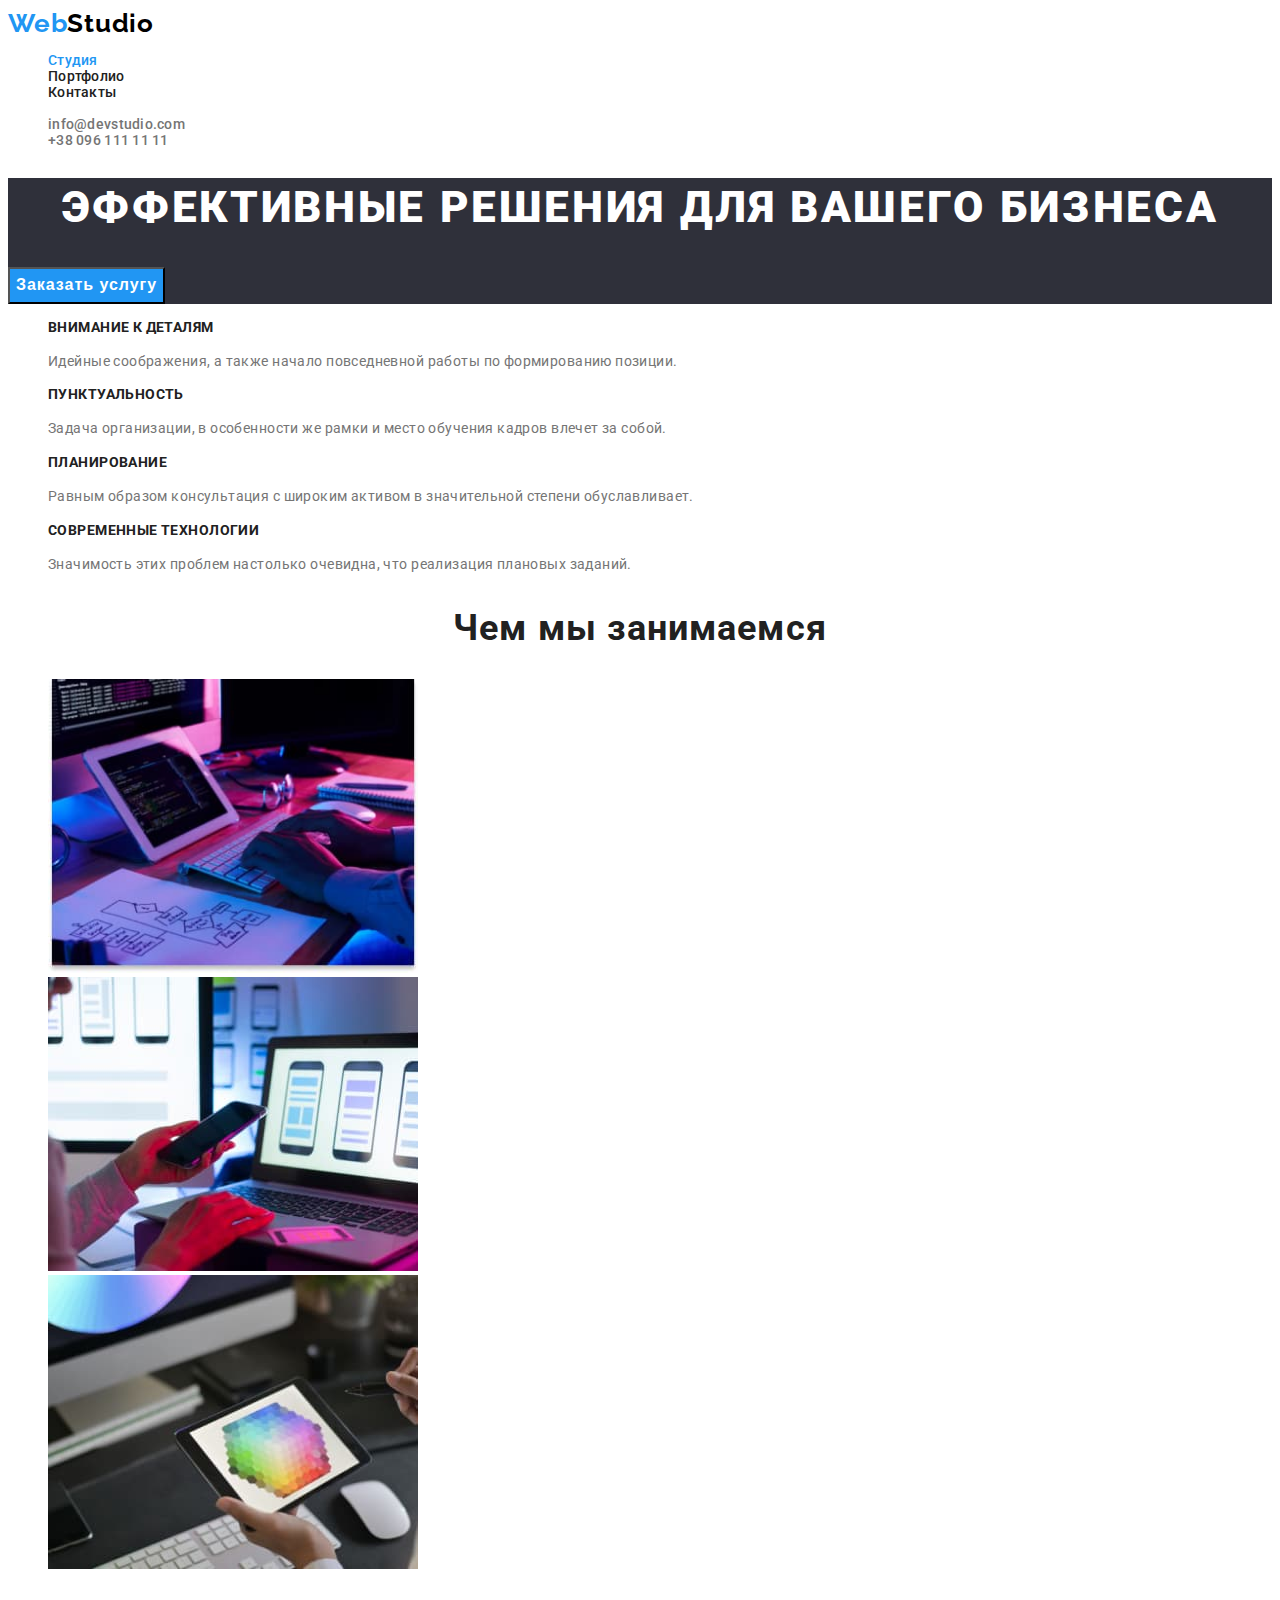
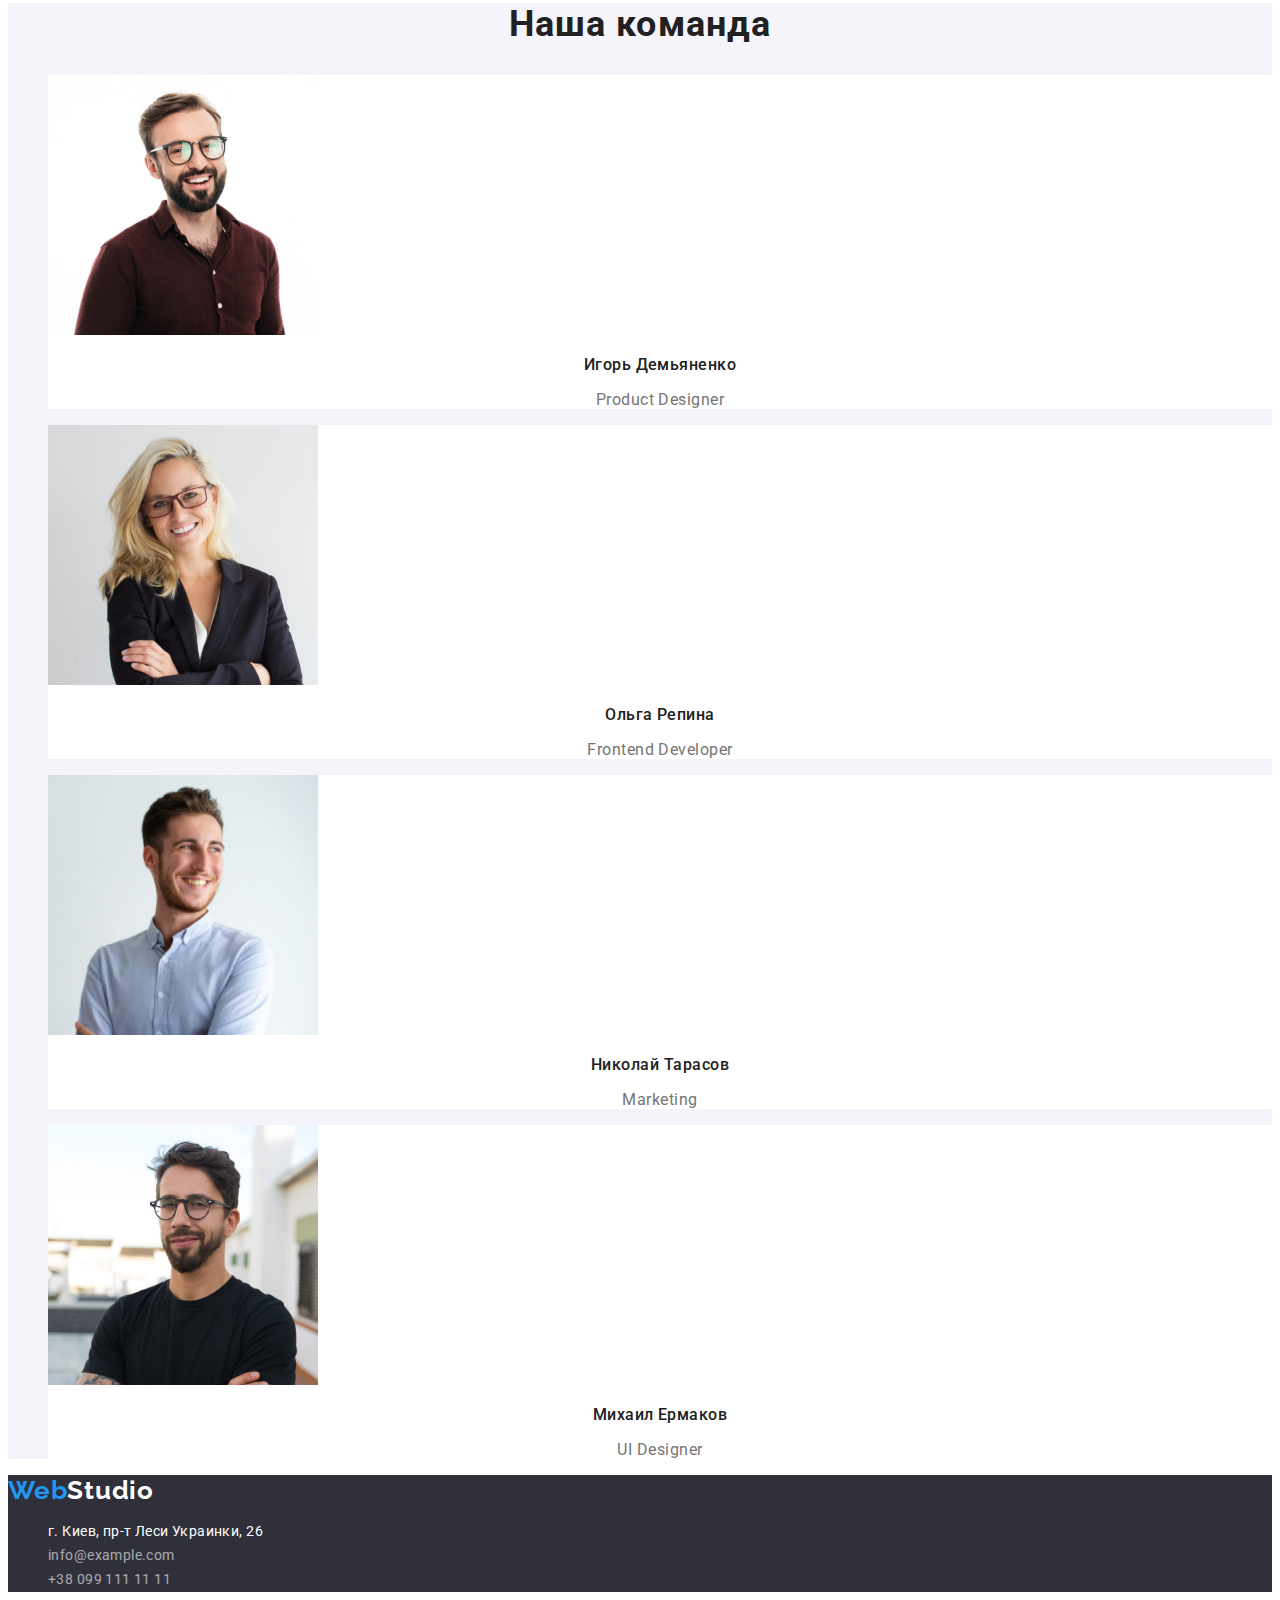
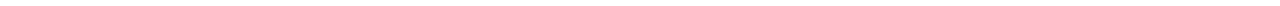
==== index.html @ 46d70cec "add hw-2" ====
<!DOCTYPE html>
<html lang="ru">
  <head>
    <meta charset="UTF-8" />
    <meta http-equiv="X-UA-Compatible" content="IE=edge" />
    <meta name="viewport" content="width=device-width, initial-scale=1.0" />
    <title>Studio-Main</title>
    <link rel="preconnect" href="https://fonts.googleapis.com" />
    <link rel="preconnect" href="https://fonts.gstatic.com" crossorigin />
    <link
      href="https://fonts.googleapis.com/css2?family=Raleway:wght@700&family=Roboto:wght@400;500;700;900&display=swap"
      rel="stylesheet"
    />
    <link rel="stylesheet" href="./CSS/styles.css" />
  </head>

  <body class="main-body">
    <!-- ===HEADER=== -->
    <header class="header">
      <a id="WebStudio" href="#WebStudio" lang="en" class="logo link">
        Web<span class="h-logo-s">Studio</span>
      </a>
      <nav class="navigation">
        <ul class="nav-list list">
          <li>
            <a class="nav-list-item current link" href="./index.html">Студия</a>
          </li>
          <li>
            <a class="nav-list-item link" href="./portfolio.html">Портфолио</a>
          </li>
          <li>
            <a class="nav-list-item link" href="./contacts.html">Контакты</a>
          </li>
        </ul>
      </nav>
      <ul class="header-contacts list">
        <li class="header-contacts-list">
          <a
            class="header-contacts-list-item link"
            href="mailto:info@devstudio.com"
            >info@devstudio.com</a
          >
        </li>
        <li class="header-contacts-list">
          <a class="header-contacts-list-item link" href="tel:+380961111111"
            >+38 096 111 11 11</a
          >
        </li>
      </ul>
    </header>

    <!-- ===MAIN=== -->
    <main class="main">
      <!-- MAIN - SECTION-1 "hero" -->
      <section class="hero">
        <h1 class="hero-title">Эффективные решения для вашего бизнеса</h1>
        <button class="hero-btn" type="button">Заказать услугу</button>
      </section>

      <!-- MAIN - SECTION-2 "activity" (DIV-1, DIV-2) -->
      <section class="activity">
        <!--Характерные черты компании-->
        <!-- DIV-1 - "description" -->
        <div class="description">
          <h2 class="desc-title visually-hidden">Ориентиры компании</h2>
          <ul class="desc-list list">
            <li class="desc-list-item">
              <h3 class="desc-item-title">Внимание к деталям</h3>
              <p class="desc-item-text">
                Идейные соображения, а также начало повседневной работы по
                формированию позиции.
              </p>
            </li>
            <li class="desc-list-item">
              <h3 class="desc-item-title">Пунктуальность</h3>
              <p class="desc-item-text">
                Задача организации, в особенности же рамки и место обучения
                кадров влечет за собой.
              </p>
            </li>
            <li class="desc-list-item">
              <h3 class="desc-item-title">Планирование</h3>
              <p class="desc-item-text">
                Равным образом консультация с широким активом в значительной
                степени обуславливает.
              </p>
            </li>
            <li class="desc-list-item">
              <h3 class="desc-item-title">Современные технологии</h3>
              <p class="desc-item-text">
                Значимость этих проблем настолько очевидна, что реализация
                плановых заданий.
              </p>
            </li>
          </ul>
        </div>

        <!-- DIV-2 - "workspace" -->
        <div class="workspace">
          <h2 class="workspace-staff-title">Чем мы занимаемся</h2>
          <ul class="work-title-list list">
            <li class="work-list-item">
              <img
                class="work-item-img"
                src="./images/what-we-doing/box-1.jpg"
                alt="what-we-doing"
                width="370"
                height="294"
              />
            </li>
            <li class="work-list-item">
              <img
                class="work-item-img"
                src="./images/what-we-doing/box-2.jpg"
                alt="what-we-doing"
                width="370"
                height="294"
              />
            </li>
            <li class="work-list-item">
              <img
                class="work-item-img"
                src="./images/what-we-doing/box-3.jpg"
                alt="what-we-doing"
                width="370"
                height="294"
              />
            </li>
          </ul>
        </div>
      </section>

      <!-- MAIN - SECTION-3 "staff" -->
      <section class="staff">
        <h2 class="workspace-staff-title">Наша команда</h2>
        <ul class="staff-list list">
          <li class="staff-list-person">
            <img
              class="staff-person-foto"
              src="./images/our-team/1-igor.jpg"
              alt="Игорь Демьяненко"
              width="270"
              height="260"
            />
            <h3 class="staff-person-name">Игорь Демьяненко</h3>
            <p lang="en" class="staff-person-position">Product Designer</p>
          </li>
          <li class="staff-list-person">
            <img
              class="staff-person-foto"
              src="./images/our-team/2-olga.jpg"
              alt="Ольга Репина"
              width="270"
              height="260"
            />
            <h3 class="staff-person-name">Ольга Репина</h3>
            <p lang="en" class="staff-person-position">Frontend Developer</p>
          </li>
          <li class="staff-list-person">
            <img
              class="staff-person-foto"
              src="./images/our-team/3-nikolai.jpg"
              alt="Николай Тарасов"
              width="270"
              height="260"
            />
            <h3 class="staff-person-name">Николай Тарасов</h3>
            <p lang="en" class="staff-person-position">Marketing</p>
          </li>
          <li class="staff-list-person">
            <img
              class="staff-person-foto"
              src="./images/our-team/4-michael.jpg"
              alt="Михаил Ермаков"
              width="270"
              height="260"
            />
            <h3 class="staff-person-name">Михаил Ермаков</h3>
            <p lang="en" class="staff-person-position">UI Designer</p>
          </li>
        </ul>
      </section>
    </main>

    <!-- ===FOOTER=== -->
    <footer class="footer">
      <a href="#WebStudio" lang="en" class="logo link">
        Web<span class="f-logo-s">Studio</span>
      </a>
      <ul class="footer-list list">
        <li class="footer-list-item">
          <address class="address">
            <a
              class="address-link link"
              href="https://goo.gl/maps/XaURiA1SZvXJjhPf8"
              target="_blank"
              rel="noopener noreferrer"
              >г. Киев, пр-т Леси Украинки, 26
            </a>
          </address>
        </li>
        <li class="footer-list-item">
          <a
            class="footer-list-item-link link"
            href="mailto:info@example.com"
            target="_blank"
            rel="noopener noreferrer"
            >info@example.com
          </a>
        </li>
        <li class="footer-list-item">
          <a
            class="footer-list-item-link link"
            href="tel:+380991111111"
            target="_blank"
            rel="noopener noreferrer"
            >+38 099 111 11 11
          </a>
        </li>
      </ul>
    </footer>
  </body>
</html>
---- CSS/styles.css ----
/* CSS rules to specify families
font-family: 'Raleway', sans-serif;
font-family: 'Roboto', sans-serif; */

:root {
  --accent-color: #2196f3;
  --main-text-color: #212121;
  --secondary-text-color: #757575;
  --header-logo-sec-color: #000000;
  --footer-logo-sec-color: #ffffff;
  --background-color-light: #ffffff;
  --secondary-bg-color-light: #f5f4fa;
  --secondary-bg-color-dark: #2f303a;
  --hero-btn-hover-color: #188ce8;
  --hero-text-color: #ffffff;
  --portfolio-btn-active-color: #ffffff;
  --adress-color: #ffffff;
  --footer-link-color: rgba(255, 255, 255, 0.6);
}

.visually-hidden {
  /* Main - Характерные черты компании */
  /* Portfolio - Projects List */
  position: fixed;
  transform: scale(0);
}
.list {
  list-style: none;
}
.link {
  text-decoration: none;
}

/* === START COMPONENTS=== */

.logo {
  /* Logo used to header and footer */
  font-family: "Raleway", sans-serif;
  font-weight: 700;
  font-size: 26px;
  line-height: 1.19;
  letter-spacing: 0.03em;
  color: var(--accent-color);
}
.h-logo-s {
  color: var(--header-logo-sec-color);
}
.navigation,
.header-contacts-list {
  font-weight: 500;
  font-size: 14px;
  line-height: 1.14;
  letter-spacing: 0.02em;
}
/* === END COMPONENTS=== */

.main-body {
  font-family: "Roboto", sans-serif;
  color: var(--main-text-color);
}

/* ===HEADER=== */
.header {
  background-color: var(--background-color-light);
}

.nav-list {
}
.nav-list-item {
  color: inherit;
}
.nav-list-item:hover,
.nav-list-item:focus {
  color: var(--accent-color);
}
.nav-list .nav-list-item.current {
  color: var(--accent-color);
}

.header-contacts {
}
.header-contacts-list-item {
  color: var(--secondary-text-color);
}
.header-contacts-list-item:hover,
.header-contacts-list-item:focus {
  color: var(--accent-color);
}
/* ===HEADER END=== */

/* ===MAIN=== */
/* MAIN - SECTION-1 "hero" */
.main {
}
.hero {
  background-color: var(--secondary-bg-color-dark);
}
.hero-title {
  font-weight: 900;
  font-size: 44px;
  line-height: 1.36;
  text-align: center;
  letter-spacing: 0.06em;
  text-transform: uppercase;
  color: var(--hero-text-color);
}
.hero-btn {
  background-color: var(--accent-color);
  font-weight: 700;
  font-size: 16px;
  line-height: 1.88;
  letter-spacing: 0.06em;
  cursor: pointer;
  color: var(--hero-text-color);
}
.hero-btn:hover,
.hero-btn:focus {
  background-color: var(--hero-btn-hover-color);
}

/* MAIN - SECTION-2 "activity" (DIV-1, DIV-2) */
/* DIV-1 - "description" */
.activity {
}
.description {
}
.desc-title {
}
.desc-list {
}
.desc-list-item {
}
.desc-item-title {
  font-weight: 700;
  font-size: 14px;
  line-height: 1.14;
  letter-spacing: 0.03em;
  text-transform: uppercase;
}
.desc-item-text {
  font-weight: 400;
  font-size: 14px;
  line-height: 1.71;
  letter-spacing: 0.03em;
  color: var(--secondary-text-color);
}

/* DIV-2 - "workspace" */
.workspace {
}
.workspace-staff-title {
  font-weight: 700;
  font-size: 36px;
  line-height: 1.17;
  text-align: center;
  letter-spacing: 0.03em;
}
.work-title-list {
}
.work-list-item {
}
.work-item-img {
}

/* MAIN - SECTION-3 "staff" */
.staff {
  background: var(--secondary-bg-color-light);
}
.staff-list {
}
.staff-list-person {
  background-color: var(--background-color-light);
}
.staff-person-foto {
}
.staff-person-name {
  font-weight: 500;
  font-size: 16px;
  line-height: 1.19;
  text-align: center;
  letter-spacing: 0.03em;
}
.staff-person-position {
  font-weight: 400;
  font-size: 16px;
  line-height: 1.19;
  text-align: center;
  letter-spacing: 0.03em;
  color: var(--secondary-text-color);
}
/* ===MAIN END=== */

/* =====PORTFOLIO-MAIN (H1 + SECTION)===== */
.port-main {
}

/* ====SECTION "port-projects" (UL-1 + UL-2)==== */
.port-projects {
}
/* ===H1 - hidden=== */
.port-prj-title {
}

/* ==UL-1 "prj-type"== */
.port-prj-type {
}
.port-type-item {
}
.port-item-btn {
  font-family: inherit;
  background-color: var(--secondary-bg-color-light);
  font-weight: 500;
  font-size: 16px;
  line-height: 1.63;
  letter-spacing: 0.03em;
  cursor: pointer;
}
.port-item-btn:hover,
.port-item-btn:focus {
  background-color: var(--accent-color);
  color: var(--portfolio-btn-active-color);
}

/* ==UL-2 "prj-list"== */
.port-prj-list {
}
.port-list-item {
}
.port-item-img {
}
.port-item-title {
  font-weight: 700;
  font-size: 18px;
  line-height: 2;
  letter-spacing: 0.06em;
}
.port-item-type {
  font-weight: 400;
  font-size: 16px;
  line-height: 1.88;
  letter-spacing: 0.03em;
  color: var(--secondary-text-color);
}
/* =====PORTFOLIO-MAIN END (H1 + SECTION)===== */

/* ===FOOTER=== */
.footer {
  background-color: var(--secondary-bg-color-dark);
}
.f-logo-s {
  color: var(--footer-logo-sec-color);
}
.footer-list {
  font-weight: 400;
  font-size: 14px;
  line-height: 1.71;
  letter-spacing: 0.03em;
}
.footer-list-item {
}
.address {
  font-style: normal;
}
.address-link {
  color: var(--adress-color);
}
.address-link:hover,
.address-link:focus {
  color: var(--accent-color);
}
.footer-list-item-link {
  color: var(--footer-link-color);
}
.footer-list-item-link:hover,
.footer-list-item-link:focus {
  color: var(--accent-color);
}
/* ===FOOTER END=== */
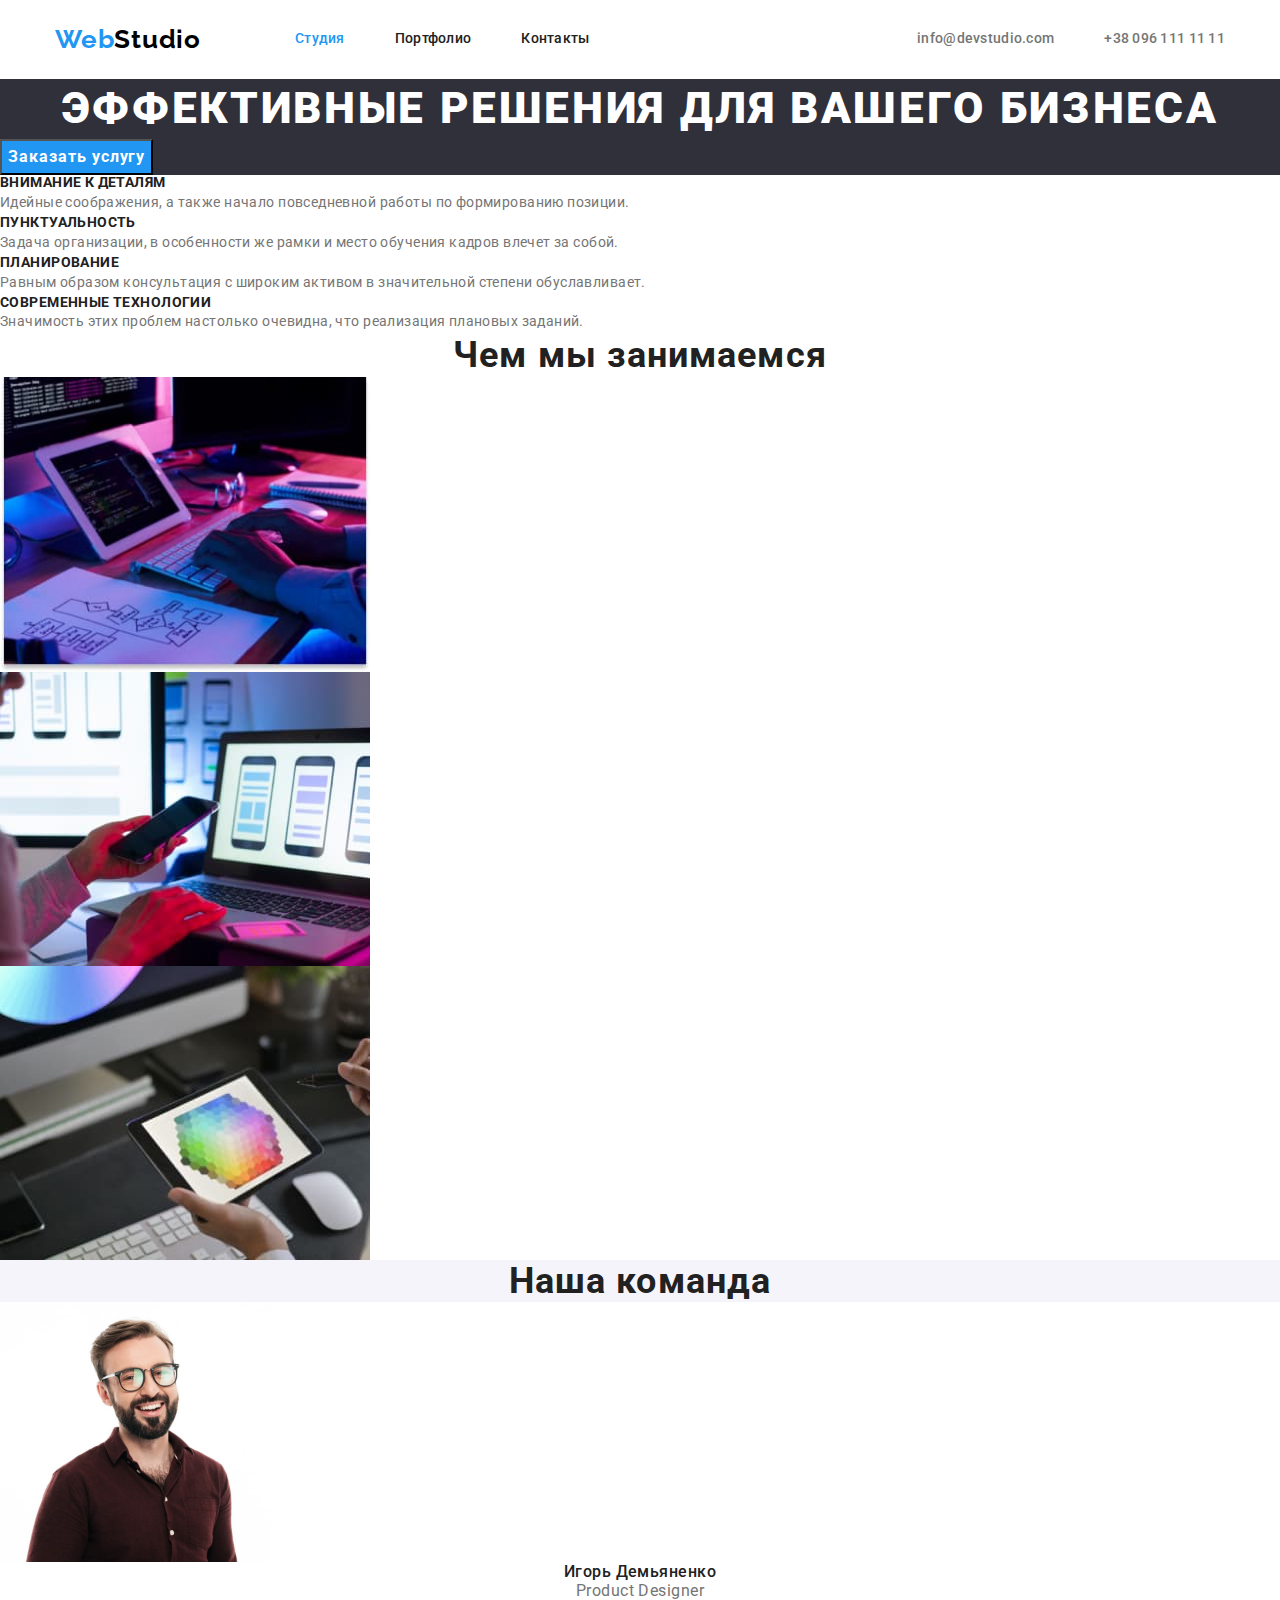
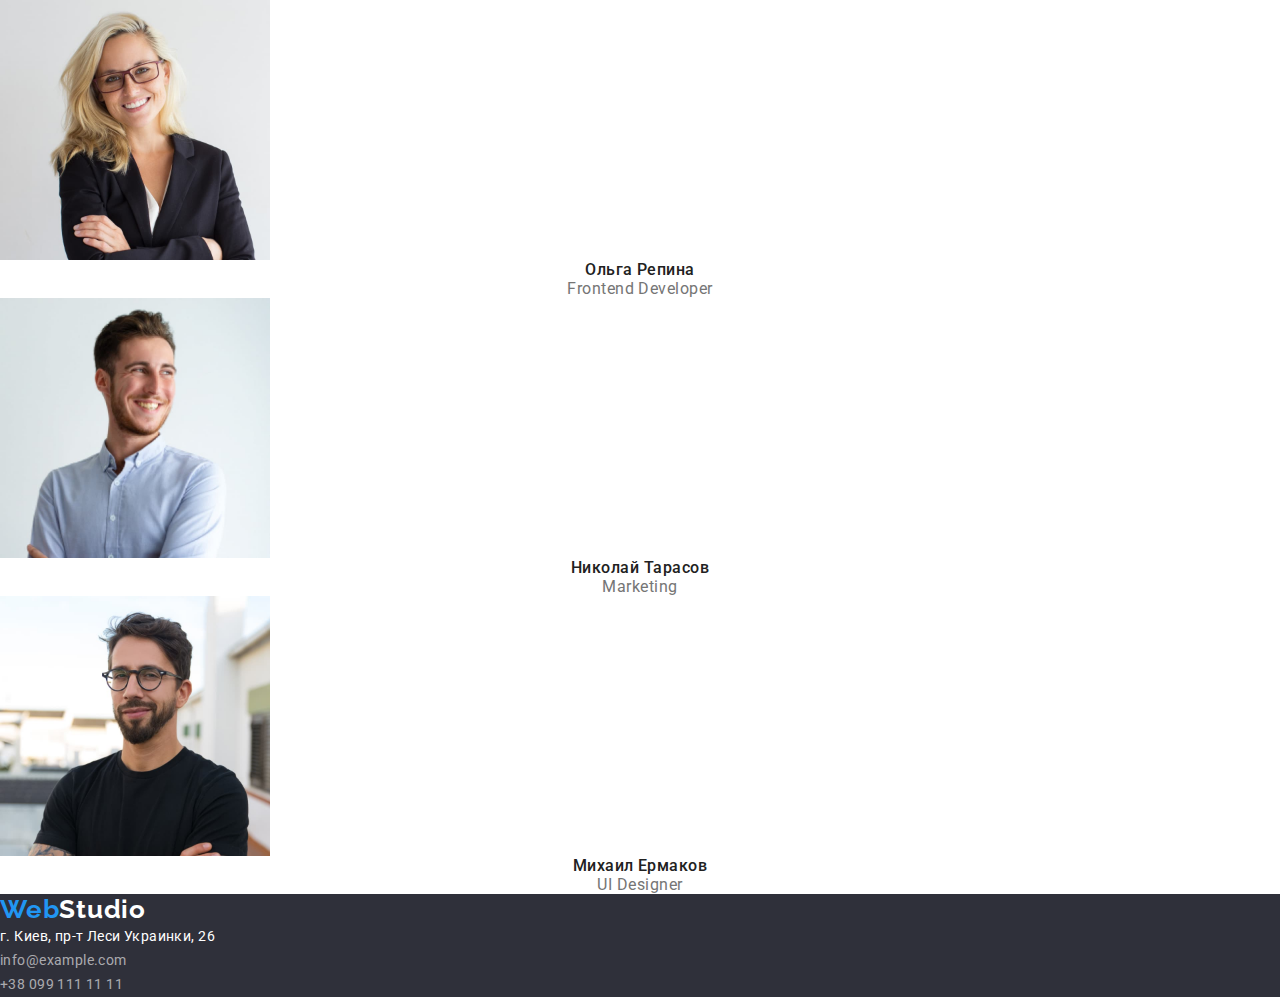
==== commit 3725aaf7: "add header positioning" ====
--- a/index.html
+++ b/index.html
@@ -5,48 +5,61 @@
     <meta http-equiv="X-UA-Compatible" content="IE=edge" />
     <meta name="viewport" content="width=device-width, initial-scale=1.0" />
     <title>Studio-Main</title>
+    <!-- Google Fonts -->
     <link rel="preconnect" href="https://fonts.googleapis.com" />
     <link rel="preconnect" href="https://fonts.gstatic.com" crossorigin />
     <link
       href="https://fonts.googleapis.com/css2?family=Raleway:wght@700&family=Roboto:wght@400;500;700;900&display=swap"
       rel="stylesheet"
     />
+    <!-- Modern Normalize -->
+    <link
+      rel="stylesheet"
+      href="https://cdn.jsdelivr.net/npm/modern-normalize@1.1.0/modern-normalize.min.css"
+    />
+    <!-- Styles CSS -->
     <link rel="stylesheet" href="./CSS/styles.css" />
   </head>
 
   <body class="main-body">
     <!-- ===HEADER=== -->
     <header class="header">
-      <a id="WebStudio" href="#WebStudio" lang="en" class="logo link">
-        Web<span class="h-logo-s">Studio</span>
-      </a>
-      <nav class="navigation">
-        <ul class="nav-list list">
-          <li>
-            <a class="nav-list-item current link" href="./index.html">Студия</a>
-          </li>
-          <li>
-            <a class="nav-list-item link" href="./portfolio.html">Портфолио</a>
-          </li>
-          <li>
-            <a class="nav-list-item link" href="./contacts.html">Контакты</a>
+      <div class="container hdr-container">
+        <a id="WebStudio" href="#WebStudio" lang="en" class="logo link">
+          Web<span class="h-logo-s">Studio</span>
+        </a>
+        <nav class="navigation">
+          <ul class="nav-list hdr-container list">
+            <li class="nav-list-item">
+              <a class="nav-list-link current link" href="./index.html"
+                >Студия</a
+              >
+            </li>
+            <li class="nav-list-item">
+              <a class="nav-list-link link" href="./portfolio.html"
+                >Портфолио</a
+              >
+            </li>
+            <li class="nav-list-item">
+              <a class="nav-list-link link" href="./contacts.html">Контакты</a>
+            </li>
+          </ul>
+        </nav>
+        <ul class="header-contacts hdr-container list">
+          <li class="header-contacts-list">
+            <a
+              class="header-contacts-list-item link"
+              href="mailto:info@devstudio.com"
+              >info@devstudio.com</a
+            >
+          </li>
+          <li class="header-contacts-list">
+            <a class="header-contacts-list-item link" href="tel:+380961111111"
+              >+38 096 111 11 11</a
+            >
           </li>
         </ul>
-      </nav>
-      <ul class="header-contacts list">
-        <li class="header-contacts-list">
-          <a
-            class="header-contacts-list-item link"
-            href="mailto:info@devstudio.com"
-            >info@devstudio.com</a
-          >
-        </li>
-        <li class="header-contacts-list">
-          <a class="header-contacts-list-item link" href="tel:+380961111111"
-            >+38 096 111 11 11</a
-          >
-        </li>
-      </ul>
+      </div>
     </header>
 
     <!-- ===MAIN=== -->
--- a/CSS/styles.css
+++ b/CSS/styles.css
@@ -18,6 +18,28 @@
   --footer-link-color: rgba(255, 255, 255, 0.6);
 }
 
+h1,
+h2,
+h3,
+h4,
+h5,
+h6,
+p {
+  margin-top: 0;
+  margin-bottom: 0;
+}
+ul,
+ol {
+  margin-top: 0;
+  margin-bottom: 0;
+  padding-left: 0;
+}
+img {
+  display: block;
+  max-width: 100%;
+  height: auto;
+}
+
 .visually-hidden {
   /* Main - Характерные черты компании */
   /* Portfolio - Projects List */
@@ -30,7 +52,17 @@
 .link {
   text-decoration: none;
 }
-
+.container {
+  width: 1200px;
+  margin-left: auto;
+  padding-left: 15px;
+  margin-right: auto;
+  padding-right: 15px;
+}
+
+.outline {
+  outline: 2px solid tomato;
+}
 /* === START COMPONENTS=== */
 
 .logo {
@@ -61,24 +93,41 @@
 
 /* ===HEADER=== */
 .header {
+  padding-top: 24px;
+  padding-bottom: 24px;
   background-color: var(--background-color-light);
 }
 
+.hdr-container {
+  display: flex;
+  align-items: center;
+}
+.navigation {
+  margin-left: 94px;
+}
 .nav-list {
 }
-.nav-list-item {
+.nav-list-item:not(:first-child) {
+  margin-left: 50px;
+}
+.nav-list-link {
   color: inherit;
 }
-.nav-list-item:hover,
-.nav-list-item:focus {
-  color: var(--accent-color);
-}
-.nav-list .nav-list-item.current {
+.nav-list-link:hover,
+.nav-list-link:focus {
+  color: var(--accent-color);
+}
+.nav-list .nav-list-link.current {
   color: var(--accent-color);
 }
 
 .header-contacts {
-}
+  margin-left: auto;
+}
+.header-contacts-list:not(:first-child) {
+  margin-left: 50px;
+}
+
 .header-contacts-list-item {
   color: var(--secondary-text-color);
 }
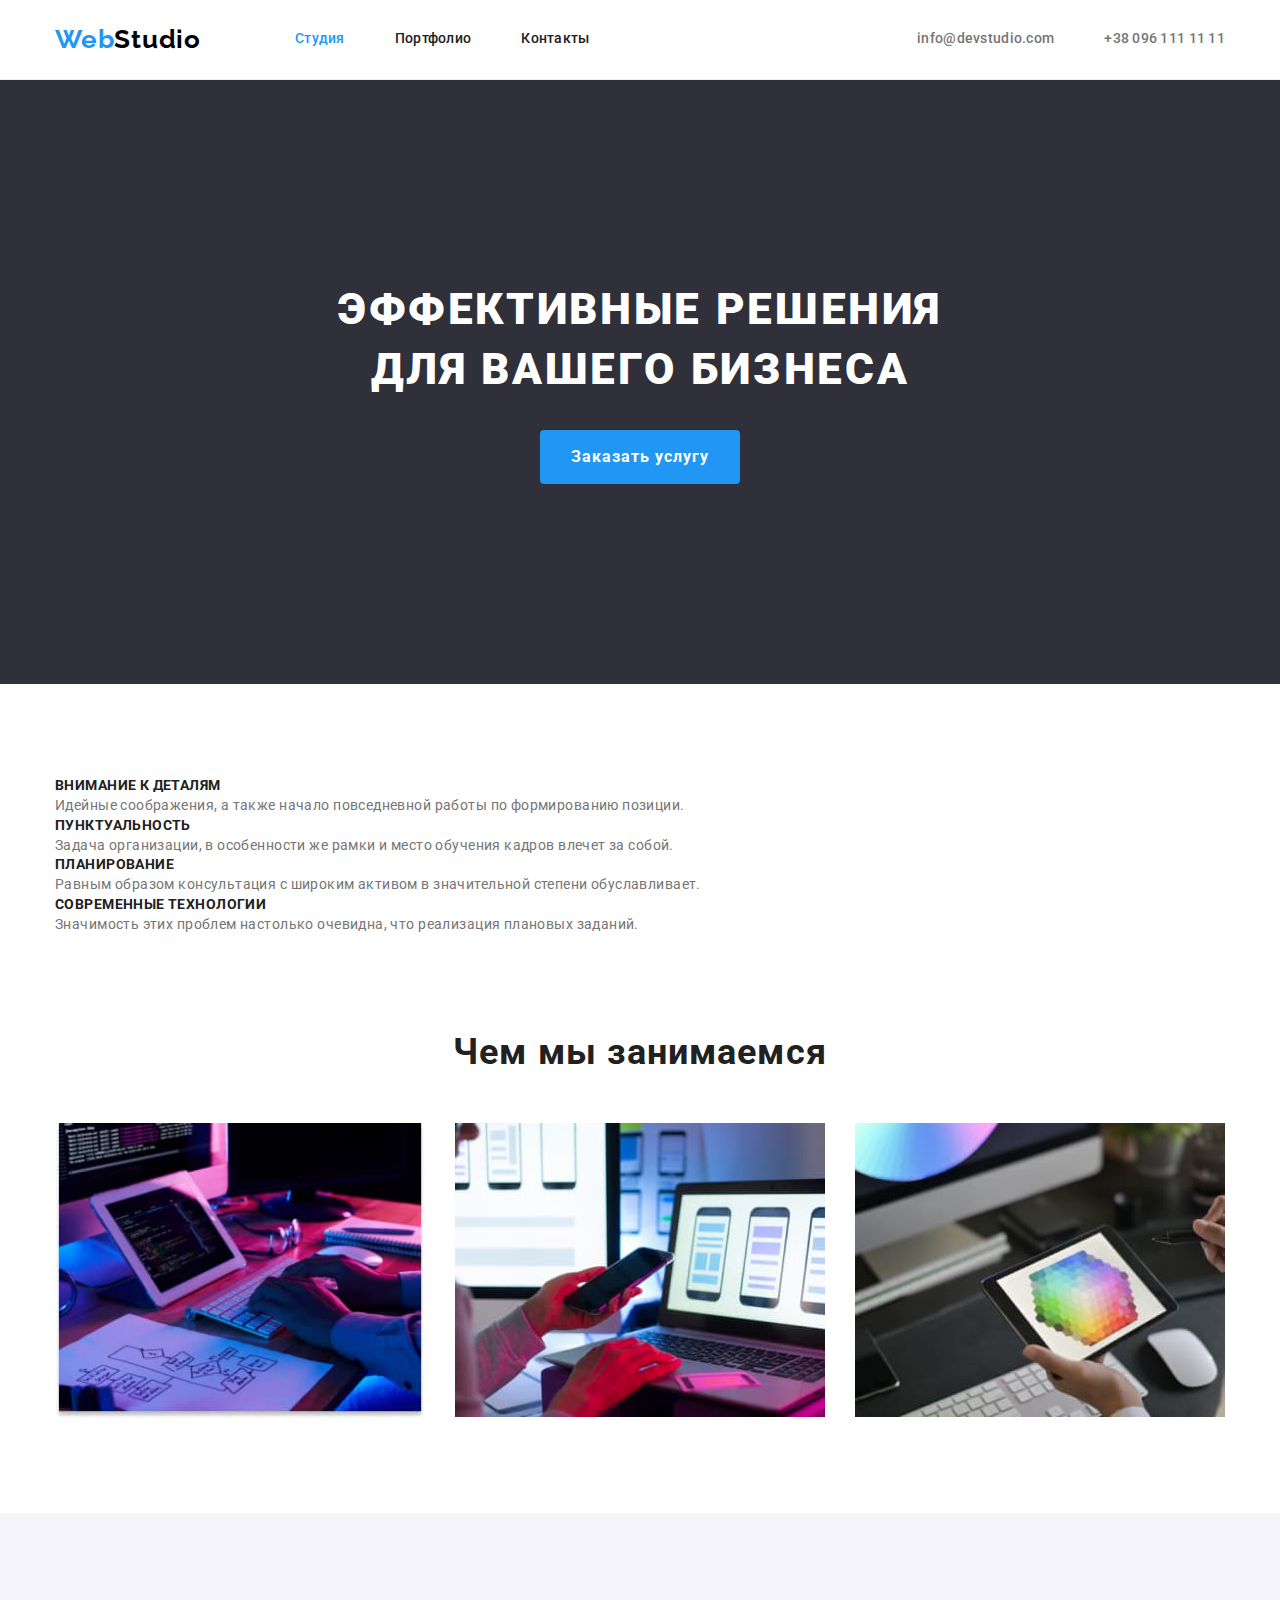
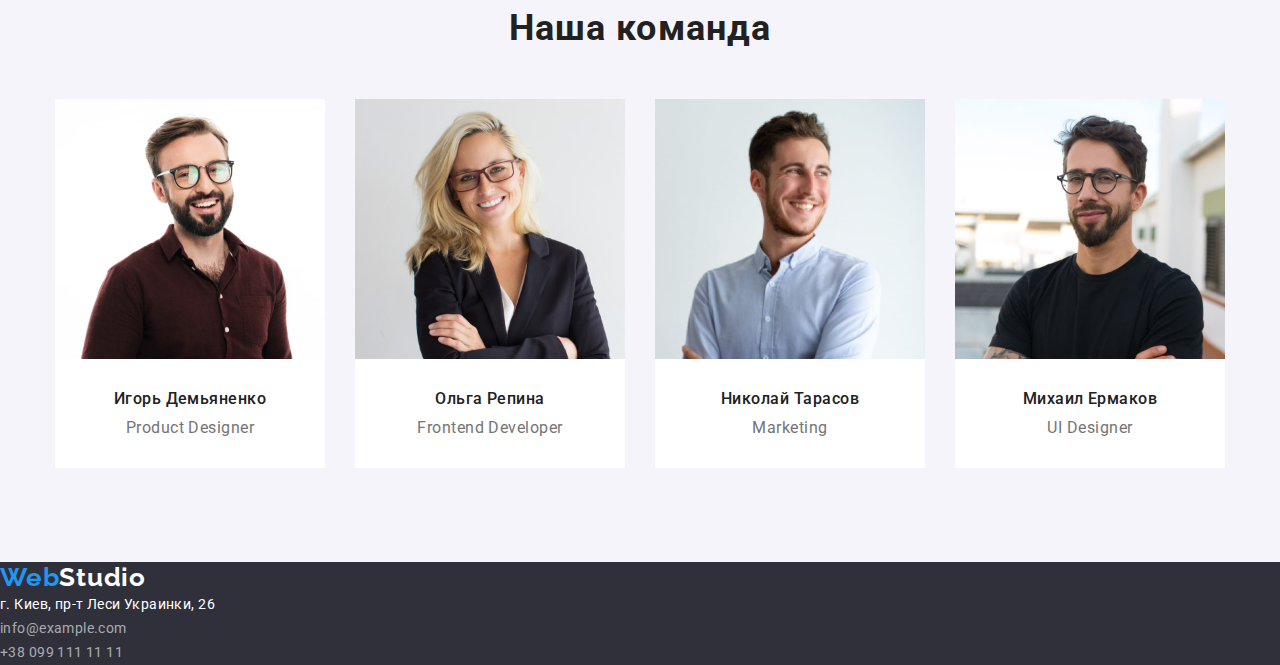
==== commit 441cd1d4: "fix hero + add workspace positioning" ====
--- a/index.html
+++ b/index.html
@@ -66,15 +66,18 @@
     <main class="main">
       <!-- MAIN - SECTION-1 "hero" -->
       <section class="hero">
-        <h1 class="hero-title">Эффективные решения для вашего бизнеса</h1>
+        <h1 class="hero-title">
+          Эффективные решения <br />
+          для вашего бизнеса
+        </h1>
         <button class="hero-btn" type="button">Заказать услугу</button>
       </section>
 
       <!-- MAIN - SECTION-2 "activity" (DIV-1, DIV-2) -->
-      <section class="activity">
+      <section class="activity section">
         <!--Характерные черты компании-->
         <!-- DIV-1 - "description" -->
-        <div class="description">
+        <div class="description container">
           <h2 class="desc-title visually-hidden">Ориентиры компании</h2>
           <ul class="desc-list list">
             <li class="desc-list-item">
@@ -109,8 +112,8 @@
         </div>
 
         <!-- DIV-2 - "workspace" -->
-        <div class="workspace">
-          <h2 class="workspace-staff-title">Чем мы занимаемся</h2>
+        <div class="workspace container">
+          <h2 class="workspace-title">Чем мы занимаемся</h2>
           <ul class="work-title-list list">
             <li class="work-list-item">
               <img
@@ -144,54 +147,66 @@
       </section>
 
       <!-- MAIN - SECTION-3 "staff" -->
-      <section class="staff">
-        <h2 class="workspace-staff-title">Наша команда</h2>
-        <ul class="staff-list list">
-          <li class="staff-list-person">
-            <img
-              class="staff-person-foto"
-              src="./images/our-team/1-igor.jpg"
-              alt="Игорь Демьяненко"
-              width="270"
-              height="260"
-            />
-            <h3 class="staff-person-name">Игорь Демьяненко</h3>
-            <p lang="en" class="staff-person-position">Product Designer</p>
-          </li>
-          <li class="staff-list-person">
-            <img
-              class="staff-person-foto"
-              src="./images/our-team/2-olga.jpg"
-              alt="Ольга Репина"
-              width="270"
-              height="260"
-            />
-            <h3 class="staff-person-name">Ольга Репина</h3>
-            <p lang="en" class="staff-person-position">Frontend Developer</p>
-          </li>
-          <li class="staff-list-person">
-            <img
-              class="staff-person-foto"
-              src="./images/our-team/3-nikolai.jpg"
-              alt="Николай Тарасов"
-              width="270"
-              height="260"
-            />
-            <h3 class="staff-person-name">Николай Тарасов</h3>
-            <p lang="en" class="staff-person-position">Marketing</p>
-          </li>
-          <li class="staff-list-person">
-            <img
-              class="staff-person-foto"
-              src="./images/our-team/4-michael.jpg"
-              alt="Михаил Ермаков"
-              width="270"
-              height="260"
-            />
-            <h3 class="staff-person-name">Михаил Ермаков</h3>
-            <p lang="en" class="staff-person-position">UI Designer</p>
-          </li>
-        </ul>
+      <section class="staff section">
+        <div class="container">
+          <h2 class="staff-title">Наша команда</h2>
+          <ul class="staff-list list">
+            <li class="staff-list-person">
+              <img
+                class="staff-person-foto"
+                src="./images/our-team/1-igor.jpg"
+                alt="Игорь Демьяненко"
+                width="270"
+                height="260"
+              />
+              <div class="staff-person-wrapper">
+                <h3 class="staff-person-name">Игорь Демьяненко</h3>
+                <p lang="en" class="staff-person-position">Product Designer</p>
+              </div>
+            </li>
+            <li class="staff-list-person">
+              <img
+                class="staff-person-foto"
+                src="./images/our-team/2-olga.jpg"
+                alt="Ольга Репина"
+                width="270"
+                height="260"
+              />
+              <div class="staff-person-wrapper">
+                <h3 class="staff-person-name">Ольга Репина</h3>
+                <p lang="en" class="staff-person-position">
+                  Frontend Developer
+                </p>
+              </div>
+            </li>
+            <li class="staff-list-person">
+              <img
+                class="staff-person-foto"
+                src="./images/our-team/3-nikolai.jpg"
+                alt="Николай Тарасов"
+                width="270"
+                height="260"
+              />
+              <div class="staff-person-wrapper">
+                <h3 class="staff-person-name">Николай Тарасов</h3>
+                <p lang="en" class="staff-person-position">Marketing</p>
+              </div>
+            </li>
+            <li class="staff-list-person">
+              <img
+                class="staff-person-foto"
+                src="./images/our-team/4-michael.jpg"
+                alt="Михаил Ермаков"
+                width="270"
+                height="260"
+              />
+              <div class="staff-person-wrapper">
+                <h3 class="staff-person-name">Михаил Ермаков</h3>
+                <p lang="en" class="staff-person-position">UI Designer</p>
+              </div>
+            </li>
+          </ul>
+        </div>
       </section>
     </main>
 
--- a/CSS/styles.css
+++ b/CSS/styles.css
@@ -7,7 +7,7 @@
   --main-text-color: #212121;
   --secondary-text-color: #757575;
   --header-logo-sec-color: #000000;
-  --footer-logo-sec-color: #ffffff;
+  --header-border-btm-cl: #ececec;
   --background-color-light: #ffffff;
   --secondary-bg-color-light: #f5f4fa;
   --secondary-bg-color-dark: #2f303a;
@@ -15,6 +15,7 @@
   --hero-text-color: #ffffff;
   --portfolio-btn-active-color: #ffffff;
   --adress-color: #ffffff;
+  --footer-logo-sec-color: #ffffff;
   --footer-link-color: rgba(255, 255, 255, 0.6);
 }
 
@@ -52,6 +53,10 @@
 .link {
   text-decoration: none;
 }
+.section {
+  padding-top: 94px;
+  padding-bottom: 94px;
+}
 .container {
   width: 1200px;
   margin-left: auto;
@@ -60,9 +65,9 @@
   padding-right: 15px;
 }
 
-.outline {
+/* .outline {
   outline: 2px solid tomato;
-}
+} */
 /* === START COMPONENTS=== */
 
 .logo {
@@ -93,6 +98,7 @@
 
 /* ===HEADER=== */
 .header {
+  border-bottom: 1px solid var(--header-border-btm-cl);
   padding-top: 24px;
   padding-bottom: 24px;
   background-color: var(--background-color-light);
@@ -143,18 +149,30 @@
 }
 .hero {
   background-color: var(--secondary-bg-color-dark);
+  text-align: center;
+  padding-top: 200px;
+  padding-bottom: 200px;
 }
 .hero-title {
+  margin-bottom: 30px;
   font-weight: 900;
   font-size: 44px;
   line-height: 1.36;
-  text-align: center;
   letter-spacing: 0.06em;
   text-transform: uppercase;
   color: var(--hero-text-color);
 }
 .hero-btn {
   background-color: var(--accent-color);
+  border: 2px solid transparent;
+  border-radius: 4px;
+  min-width: 200px;
+
+  padding-top: 10px;
+  padding-bottom: 10px;
+  padding-right: 28px;
+  padding-left: 28px;
+
   font-weight: 700;
   font-size: 16px;
   line-height: 1.88;
@@ -197,7 +215,12 @@
 /* DIV-2 - "workspace" */
 .workspace {
 }
-.workspace-staff-title {
+.workspace-title {
+  margin-top: 94px;
+  padding-bottom: 50px;
+}
+.workspace-title,
+.staff-title {
   font-weight: 700;
   font-size: 36px;
   line-height: 1.17;
@@ -205,8 +228,13 @@
   letter-spacing: 0.03em;
 }
 .work-title-list {
+  display: flex;
 }
 .work-list-item {
+  flex-basis: calc((100% - 60px) / 3);
+}
+.work-list-item:not(:first-child) {
+  margin-left: 30px;
 }
 .work-item-img {
 }
@@ -215,14 +243,30 @@
 .staff {
   background: var(--secondary-bg-color-light);
 }
+.staff-title {
+  margin-bottom: 50px;
+}
 .staff-list {
+  display: flex;
 }
 .staff-list-person {
   background-color: var(--background-color-light);
+  flex-basis: calc((100% - 90px) / 4);
+}
+.staff-list-person:not(:first-child) {
+  margin-left: 30px;
 }
 .staff-person-foto {
 }
+.staff-person-wrapper {
+  border: 1px solid var(--background-color-light);
+  border-top: none;
+  border-bottom-right-radius: 4px;
+  border-bottom-right-radius: 4px;
+  padding: 30px;
+}
 .staff-person-name {
+  margin-bottom: 10px;
   font-weight: 500;
   font-size: 16px;
   line-height: 1.19;
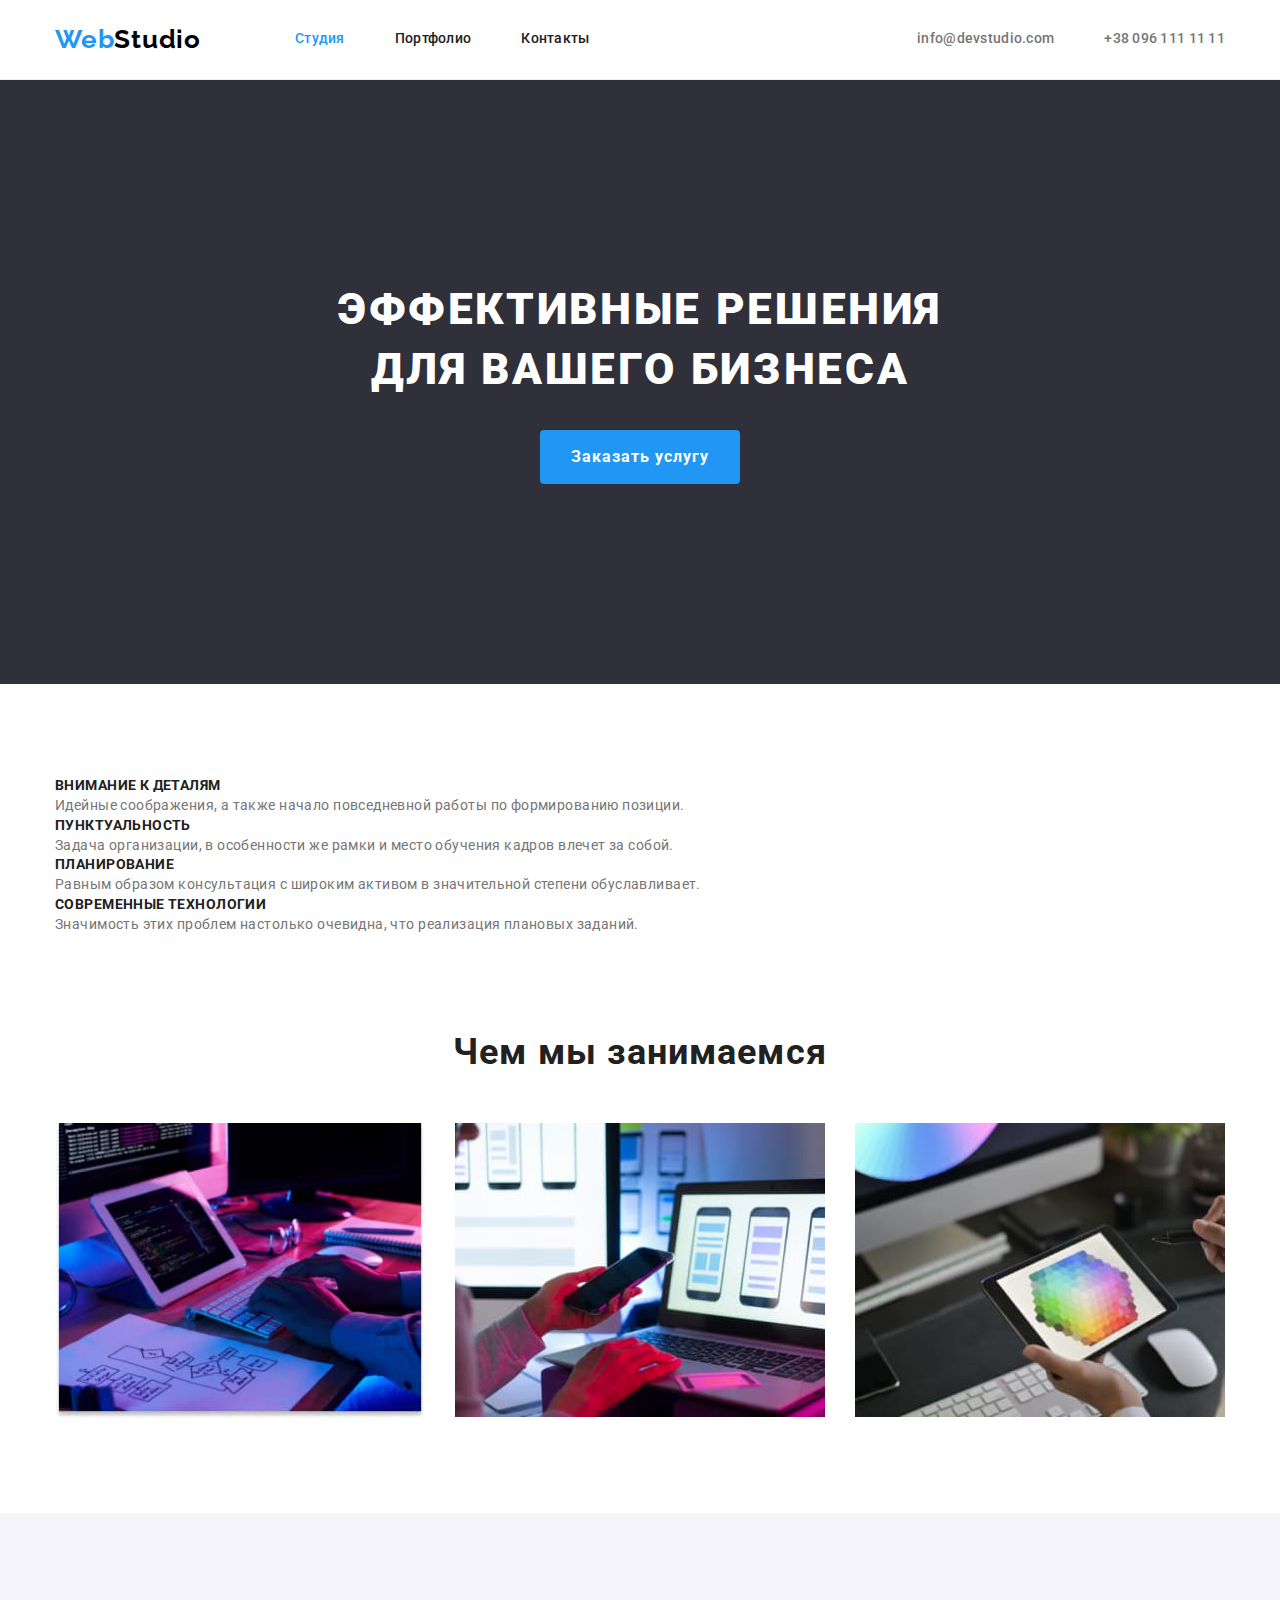
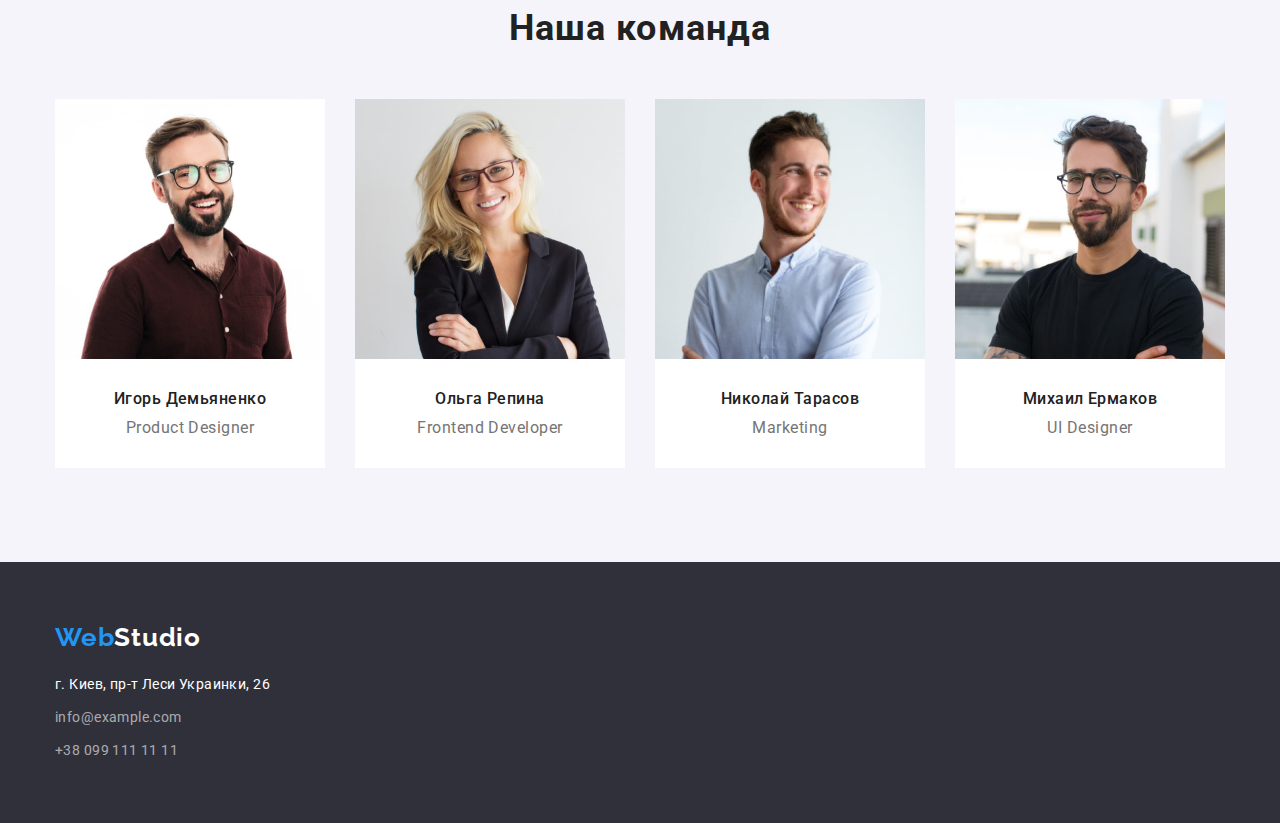
==== commit 0085e4fb: "add staff+footer positioning" ====
--- a/index.html
+++ b/index.html
@@ -212,40 +212,42 @@
 
     <!-- ===FOOTER=== -->
     <footer class="footer">
-      <a href="#WebStudio" lang="en" class="logo link">
-        Web<span class="f-logo-s">Studio</span>
-      </a>
-      <ul class="footer-list list">
-        <li class="footer-list-item">
-          <address class="address">
+      <div class="footer-wrapper container">
+        <a href="#WebStudio" lang="en" class="logo link">
+          Web<span class="f-logo-s">Studio</span>
+        </a>
+        <ul class="footer-list list">
+          <li class="footer-list-item">
+            <address class="address">
+              <a
+                class="address-link link"
+                href="https://goo.gl/maps/XaURiA1SZvXJjhPf8"
+                target="_blank"
+                rel="noopener noreferrer"
+                >г. Киев, пр-т Леси Украинки, 26
+              </a>
+            </address>
+          </li>
+          <li class="footer-list-item">
             <a
-              class="address-link link"
-              href="https://goo.gl/maps/XaURiA1SZvXJjhPf8"
+              class="footer-list-item-link link"
+              href="mailto:info@example.com"
               target="_blank"
               rel="noopener noreferrer"
-              >г. Киев, пр-т Леси Украинки, 26
+              >info@example.com
             </a>
-          </address>
-        </li>
-        <li class="footer-list-item">
-          <a
-            class="footer-list-item-link link"
-            href="mailto:info@example.com"
-            target="_blank"
-            rel="noopener noreferrer"
-            >info@example.com
-          </a>
-        </li>
-        <li class="footer-list-item">
-          <a
-            class="footer-list-item-link link"
-            href="tel:+380991111111"
-            target="_blank"
-            rel="noopener noreferrer"
-            >+38 099 111 11 11
-          </a>
-        </li>
-      </ul>
+          </li>
+          <li class="footer-list-item">
+            <a
+              class="footer-list-item-link link"
+              href="tel:+380991111111"
+              target="_blank"
+              rel="noopener noreferrer"
+              >+38 099 111 11 11
+            </a>
+          </li>
+        </ul>
+      </div>
     </footer>
   </body>
 </html>
--- a/CSS/styles.css
+++ b/CSS/styles.css
@@ -237,6 +237,7 @@
   margin-left: 30px;
 }
 .work-item-img {
+  display: block;
 }
 
 /* MAIN - SECTION-3 "staff" */
@@ -340,10 +341,15 @@
 .footer {
   background-color: var(--secondary-bg-color-dark);
 }
+.footer-wrapper {
+  padding-top: 60px;
+  padding-bottom: 60px;
+}
 .f-logo-s {
   color: var(--footer-logo-sec-color);
 }
 .footer-list {
+  margin-top: 20px;
   font-weight: 400;
   font-size: 14px;
   line-height: 1.71;
@@ -351,6 +357,9 @@
 }
 .footer-list-item {
 }
+.footer-list-item:not(:first-child) {
+  margin-top: 9px;
+}
 .address {
   font-style: normal;
 }
